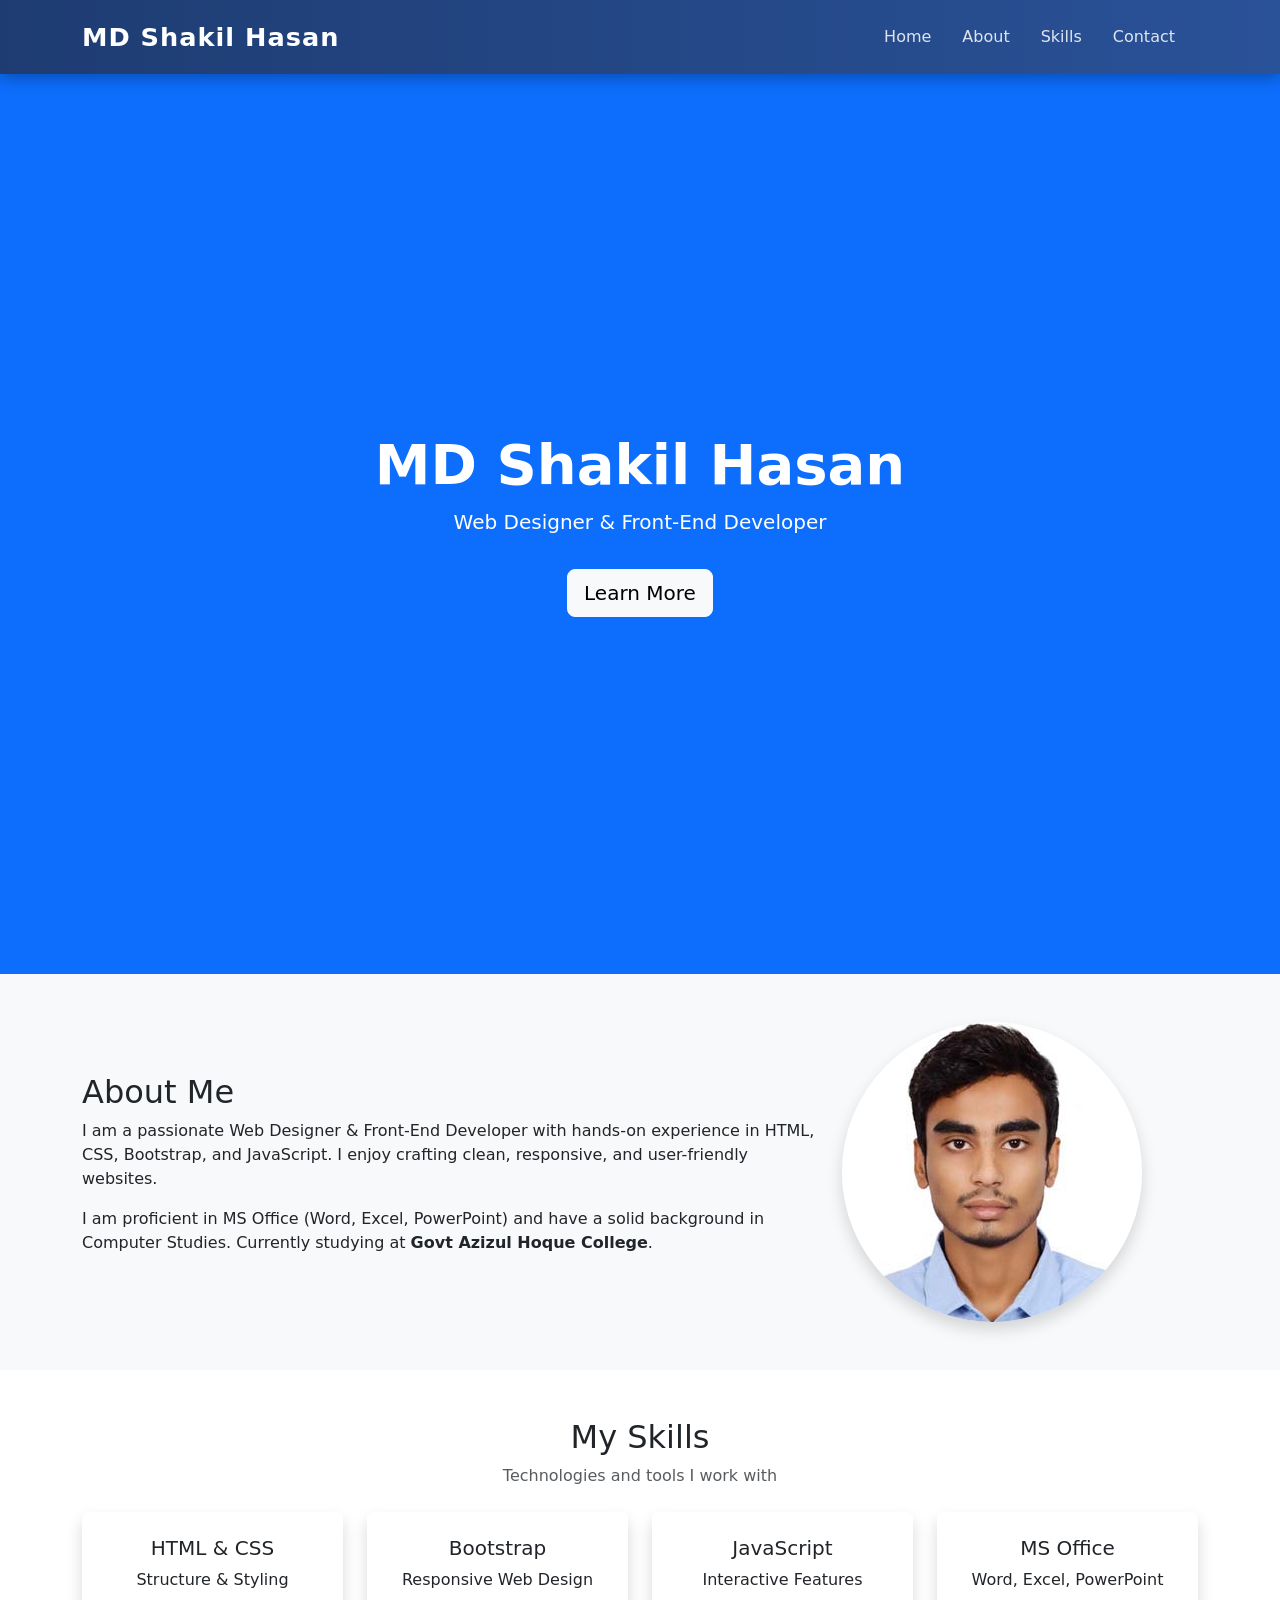
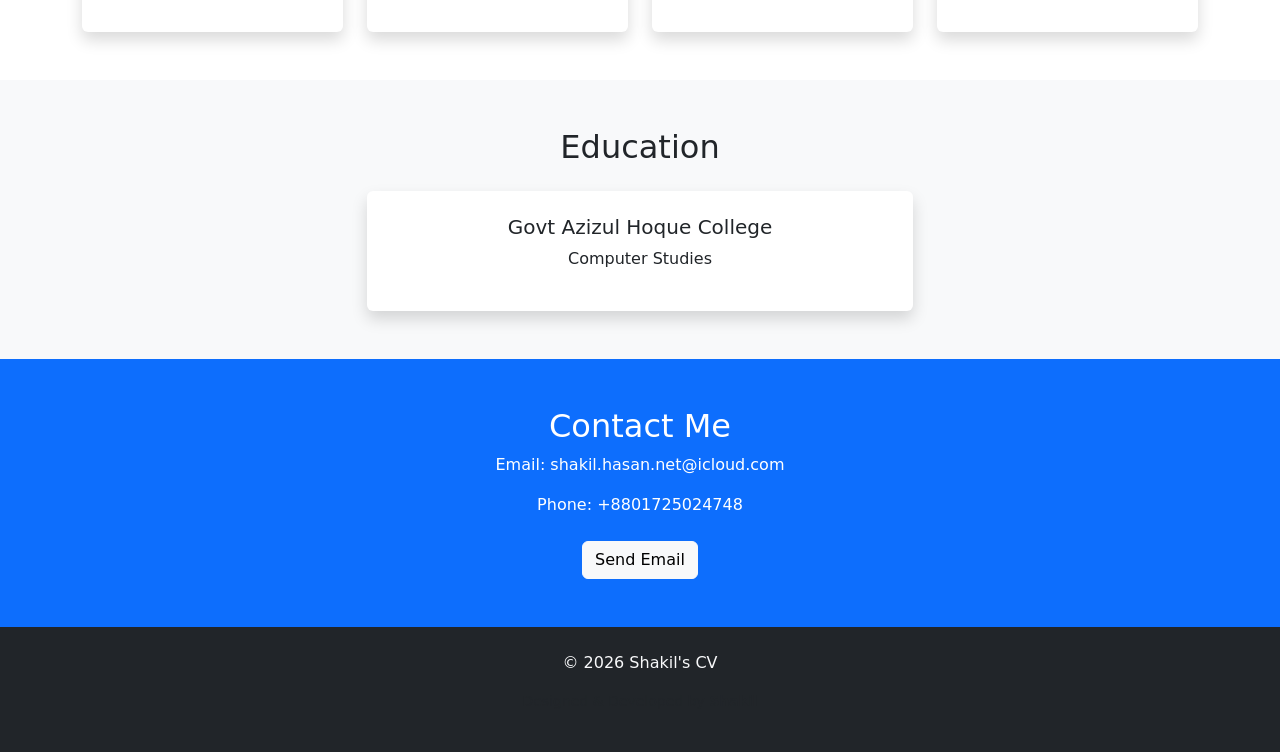
==== index.html @ 47f97eb0 "all file upload" ====
<!DOCTYPE html>
<html lang="en">
<head>
  <meta charset="UTF-8">
  <meta name="viewport" content="width=device-width, initial-scale=1.0">
  <title>MD Shakil Hasan | CV</title>

  <!-- Bootstrap CSS -->
  <link href="https://cdn.jsdelivr.net/npm/bootstrap@5.0.2/dist/css/bootstrap.min.css" rel="stylesheet">

  <!-- Animate.css -->
  <link rel="stylesheet" href="https://cdnjs.cloudflare.com/ajax/libs/animate.css/4.1.1/animate.min.css"/>

  <link rel="stylesheet" href="./style.css">
</head>
<body>

<!-- Navbar -->
<nav class="navbar navbar-expand-lg navbar-custom sticky-top">
  <div class="container">
    <a class="navbar-brand fw-bold" href="index.html">MD Shakil Hasan</a>
    <button class="navbar-toggler" type="button" data-bs-toggle="collapse" data-bs-target="#nav">
      <span class="navbar-toggler-icon"></span>
    </button>
    <div class="collapse navbar-collapse" id="nav">
      <ul class="navbar-nav ms-auto">
        <li class="nav-item"><a class="nav-link" href="index.html">Home</a></li>
        <li class="nav-item"><a class="nav-link" href="about.html">About</a></li>
        <li class="nav-item"><a class="nav-link" href="skills.html">Skills</a></li>
        <li class="nav-item"><a class="nav-link" href="contact.html">Contact</a></li>
      </ul>
    </div>
  </div>
</nav>


<!-- Hero Section -->
<section id="hero" class="vh-100 d-flex flex-column justify-content-center align-items-center text-center text-white bg-primary wow animate__animated animate__fadeIn">
  <h1 class="display-4 fw-bold animate__animated animate__fadeInDown">MD Shakil Hasan</h1>
  <p class="lead animate__animated animate__fadeInUp">Web Designer & Front-End Developer</p>
  <a href="#about" class="btn btn-light btn-lg mt-3 animate__animated animate__fadeInUp">Learn More</a>
</section>

<!-- About Section -->
<section id="about" class="py-5 bg-light">
  <div class="container">
    <div class="row align-items-center">
      <div class="col-lg-8 wow animate__animated animate__fadeInLeft">
        <h2>About Me</h2>
        <p>
          I am a passionate Web Designer & Front-End Developer with hands-on experience in HTML, CSS, Bootstrap, and JavaScript. I enjoy crafting clean, responsive, and user-friendly websites.
        </p>
        <p>
          I am proficient in MS Office (Word, Excel, PowerPoint) and have a solid background in Computer Studies. Currently studying at <strong>Govt Azizul Hoque College</strong>.
        </p>
      </div>
      <div class="col-lg-4 wow animate__animated animate__fadeInRight">
        <img src="./img/SHAKIL PHOTO.jpg" class="img-fluid rounded-circle shadow" alt="Profile Image">
      </div>
    </div>
  </div>
</section>

<!-- Skills Section -->
<section id="skills" class="py-5">
  <div class="container text-center mb-4 wow animate__animated animate__fadeInUp">
    <h2>My Skills</h2>
    <p class="text-muted">Technologies and tools I work with</p>
  </div>
  <div class="container">
    <div class="row g-4 justify-content-center">
      <div class="col-md-3 wow animate__animated animate__fadeInUp">
        <div class="card h-100 shadow border-0 p-4 text-center">
          <h5>HTML & CSS</h5>
          <p>Structure & Styling</p>
        </div>
      </div>
      <div class="col-md-3 wow animate__animated animate__fadeInUp" data-wow-delay=".2s">
        <div class="card h-100 shadow border-0 p-4 text-center">
          <h5>Bootstrap</h5>
          <p>Responsive Web Design</p>
        </div>
      </div>
      <div class="col-md-3 wow animate__animated animate__fadeInUp" data-wow-delay=".4s">
        <div class="card h-100 shadow border-0 p-4 text-center">
          <h5>JavaScript</h5>
          <p>Interactive Features</p>
        </div>
      </div>
      <div class="col-md-3 wow animate__animated animate__fadeInUp" data-wow-delay=".6s">
        <div class="card h-100 shadow border-0 p-4 text-center">
          <h5>MS Office</h5>
          <p>Word, Excel, PowerPoint</p>
        </div>
      </div>
    </div>
  </div>
</section>

<!-- Education Section -->
<section id="education" class="py-5 bg-light">
  <div class="container text-center mb-4 wow animate__animated animate__fadeInUp">
    <h2>Education</h2>
  </div>
  <div class="container">
    <div class="row justify-content-center">
      <div class="col-md-6 wow animate__animated animate__fadeInUp">
        <div class="card h-100 shadow border-0 p-4 text-center">
          <h5>Govt Azizul Hoque College</h5>
          <p>Computer Studies</p>
        </div>
      </div>
    </div>
  </div>
</section>

<!-- Contact Section -->
<section id="contact" class="py-5 bg-primary text-white">
  <div class="container text-center wow animate__animated animate__fadeInUp">
    <h2>Contact Me</h2>
    <p>Email: shakil.hasan.net@icloud.com</p>
    <p>Phone: +8801725024748</p>
    <a href="mailto:shakil@email.com" class="btn btn-light mt-2">Send Email</a>
  </div>
</section>

<!-- Footer -->
<footer class="bg-dark text-light py-4 text-center wow animate__animated animate__fadeInUp">
  <p>&copy; 2026 Shakil's CV</p>
  <p class="small text-muted">Designed & Developed by <strong>Shakil</strong></p>
</footer>

<!-- Scripts -->

<script src="./shakil.js"></script>
<script src="https://cdn.jsdelivr.net/npm/bootstrap@5.0.2/dist/js/bootstrap.bundle.min.js"></script>
<script src="https://cdnjs.cloudflare.com/ajax/libs/wow/1.1.2/wow.min.js"></script>
<script>
  new WOW({ live:false }).init();
</script>

</body>
</html>
---- style.css ----
*{
  margin: 0px;
  padding: 0px;
  box-sizing: border-box;
}

/* =============================
   Navbar Premium Styles
============================= */

/* Navbar Background Gradient */
.navbar-custom {
  background: linear-gradient(90deg, #1e3c72, #2a5298);
  box-shadow: 0 4px 15px rgba(0,0,0,0.3);
  transition: all 0.3s ease;
  padding: 0.8rem 1rem;
}

/* Brand */
.navbar-custom .navbar-brand {
  font-size: 1.6rem;
  letter-spacing: 1px;
  color: #fff !important;
  transition: color 0.3s;
}
.navbar-custom .navbar-brand:hover {
  color: #ffd700 !important; /* gold hover */
}

/* Nav Links */
.navbar-custom .nav-link {
  color: rgba(255,255,255,0.85) !important;
  font-weight: 500;
  margin-right: 15px;
  position: relative;
  transition: all 0.3s;
}

/* Hover underline effect */
.navbar-custom .nav-link::after {
  content: '';
  display: block;
  width: 0;
  height: 2px;
  background: #ffd700; /* gold line */
  transition: width 0.3s;
  position: absolute;
  bottom: -5px;
  left: 0;
}
.navbar-custom .nav-link:hover::after,
.navbar-custom .nav-link.active::after {
  width: 100%;
}

/* Toggler */
.navbar-custom .navbar-toggler {
  border: 2px solid #fff;
  border-radius: 8px;
}
.navbar-custom .navbar-toggler-icon {
  background-image: url("data:image/svg+xml;charset=utf8,%3Csvg viewBox='0 0 30 30' xmlns='http://www.w3.org/2000/svg'%3E%3Cpath stroke='rgba%28255, 255, 255, 1%29' stroke-width='2' stroke-linecap='round' stroke-miterlimit='10' d='M4 7h22M4 15h22M4 23h22'/ %3E%3C/svg%3E");
}

/* Optional: Change Navbar on Scroll */
.navbar-custom.scrolled {
  background: linear-gradient(90deg, #0f2c54, #1a3a7d);
  box-shadow: 0 6px 20px rgba(0,0,0,0.5);
  transition: all 0.4s ease;
}
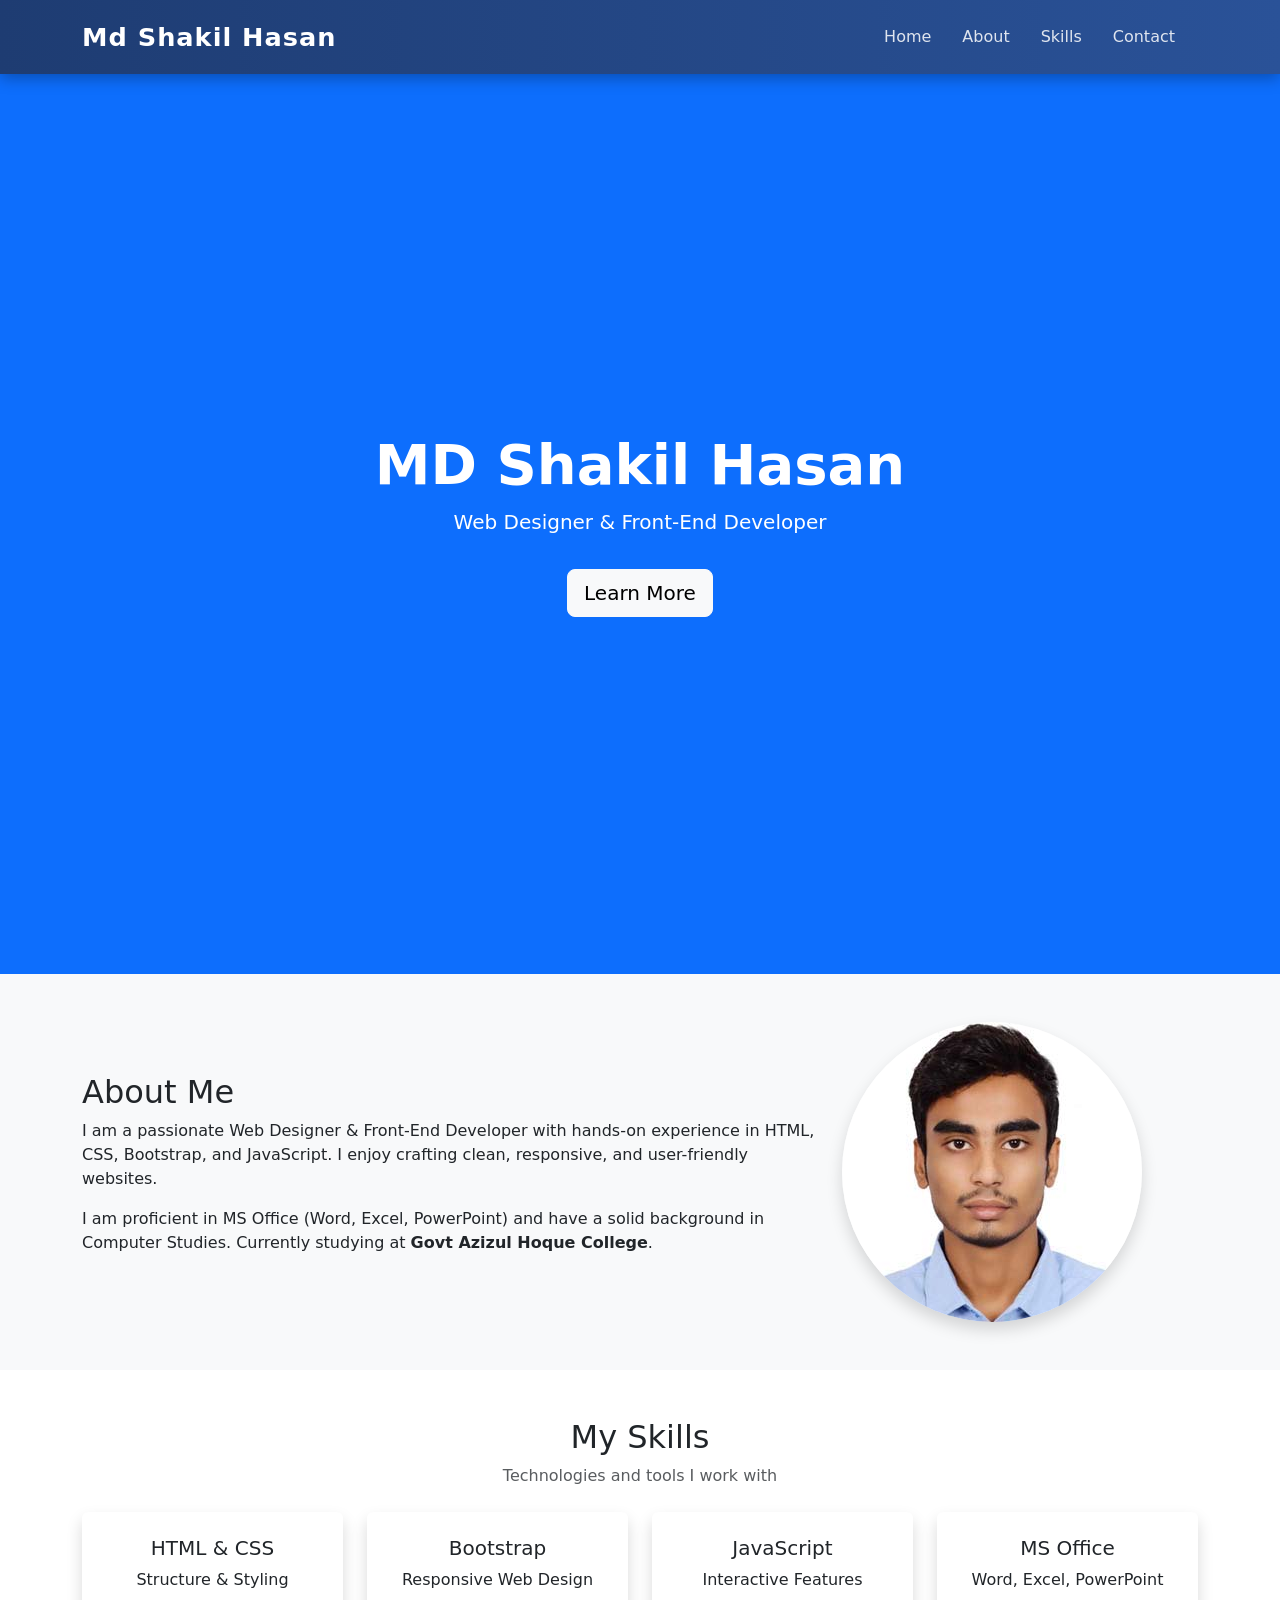
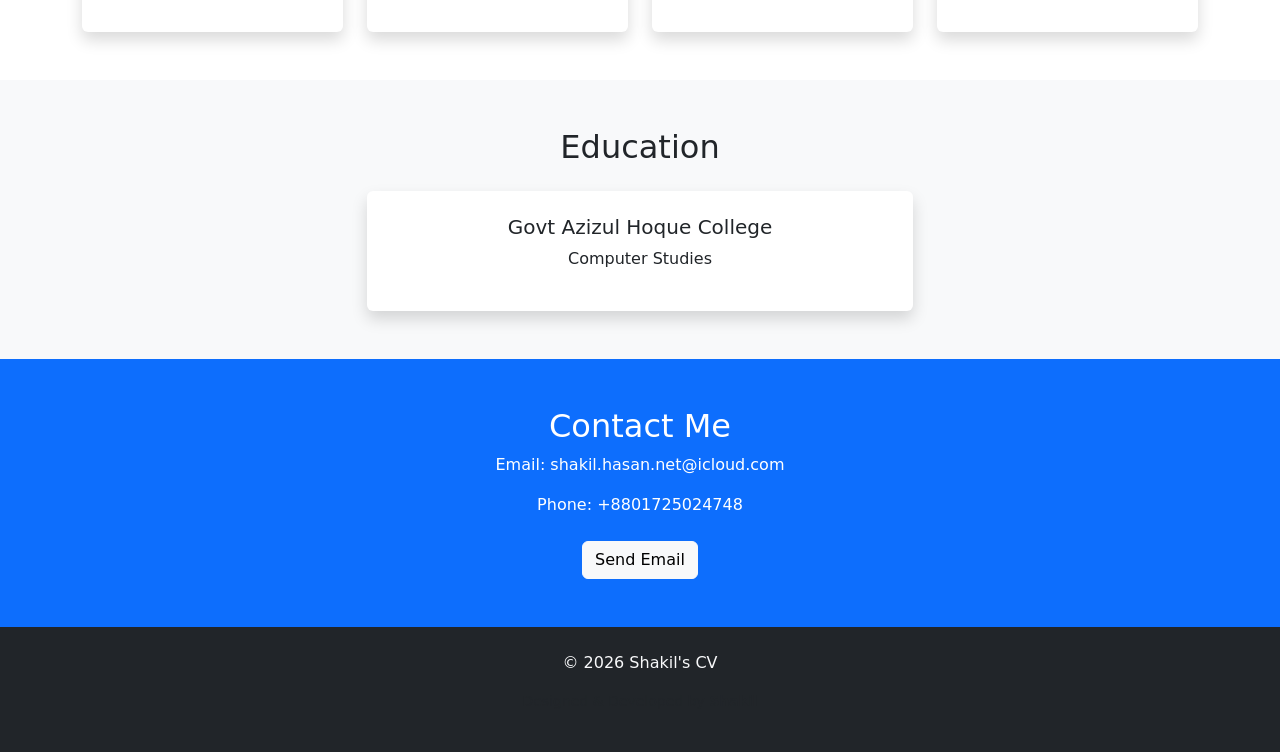
==== commit ade062ab: "uodate file" ====
--- a/index.html
+++ b/index.html
@@ -16,9 +16,9 @@
 <body>
 
 <!-- Navbar -->
-<nav class="navbar navbar-expand-lg navbar-custom sticky-top">
+<nav class="navbar navbar-expand-sm navbar-custom sticky-top">
   <div class="container">
-    <a class="navbar-brand fw-bold" href="index.html">MD Shakil Hasan</a>
+    <a class="navbar-brand fw-bold" href="index.html">Md Shakil Hasan</a>
     <button class="navbar-toggler" type="button" data-bs-toggle="collapse" data-bs-target="#nav">
       <span class="navbar-toggler-icon"></span>
     </button>
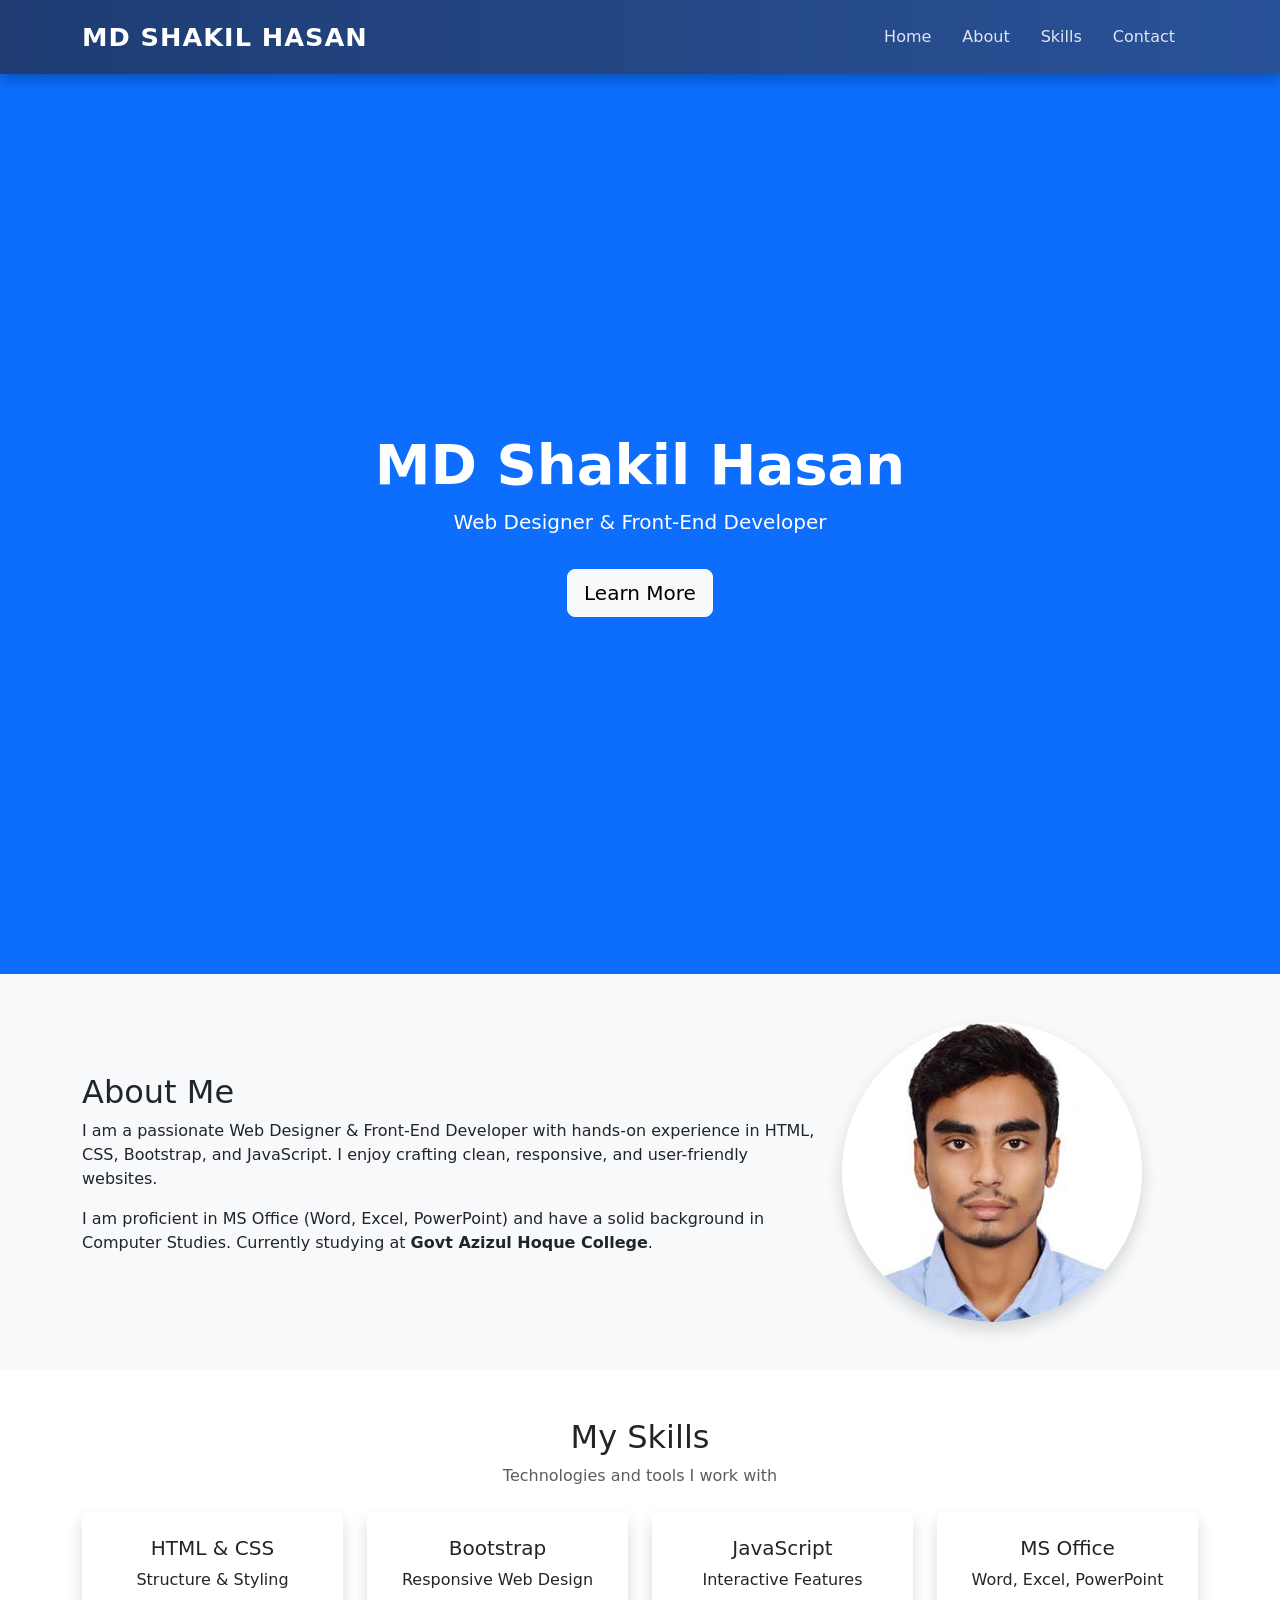
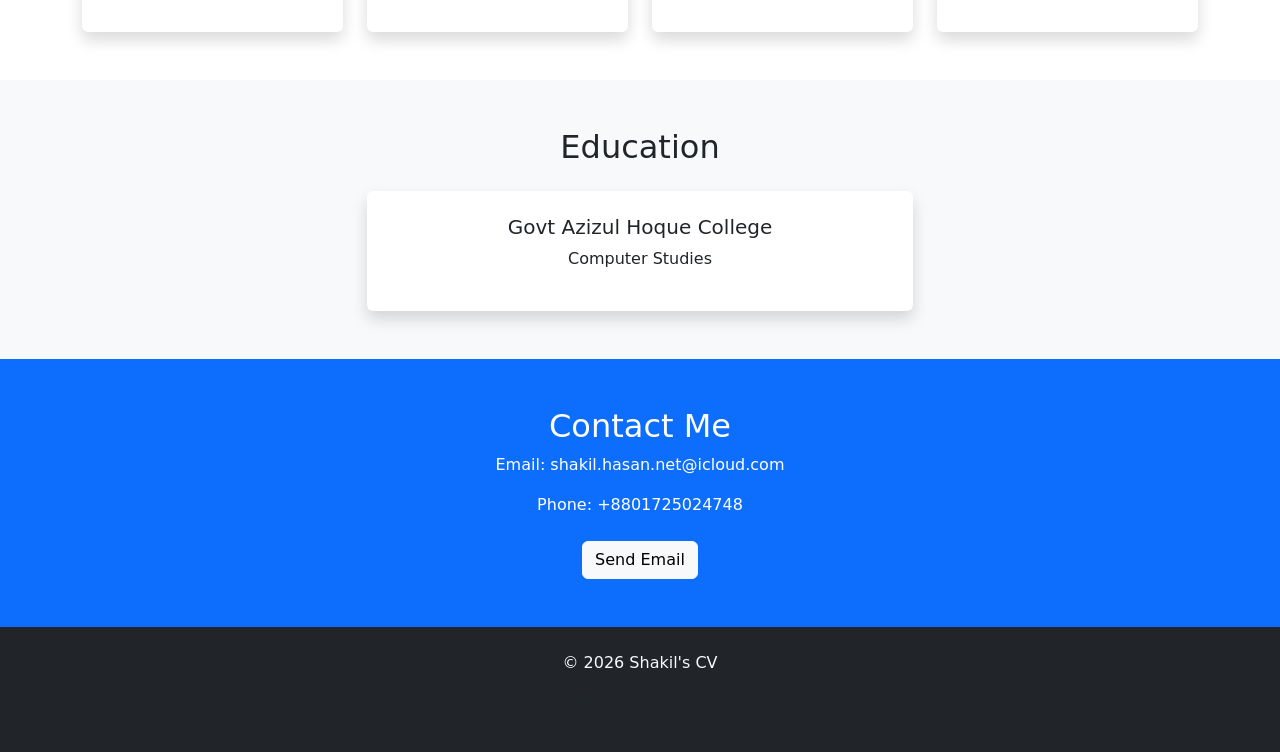
==== commit 1b86fc27: "update data" ====
--- a/index.html
+++ b/index.html
@@ -18,7 +18,7 @@
 <!-- Navbar -->
 <nav class="navbar navbar-expand-sm navbar-custom sticky-top">
   <div class="container">
-    <a class="navbar-brand fw-bold" href="index.html">Md Shakil Hasan</a>
+    <a class="navbar-brand fw-bold" href="index.html">MD SHAKIL HASAN</a>
     <button class="navbar-toggler" type="button" data-bs-toggle="collapse" data-bs-target="#nav">
       <span class="navbar-toggler-icon"></span>
     </button>
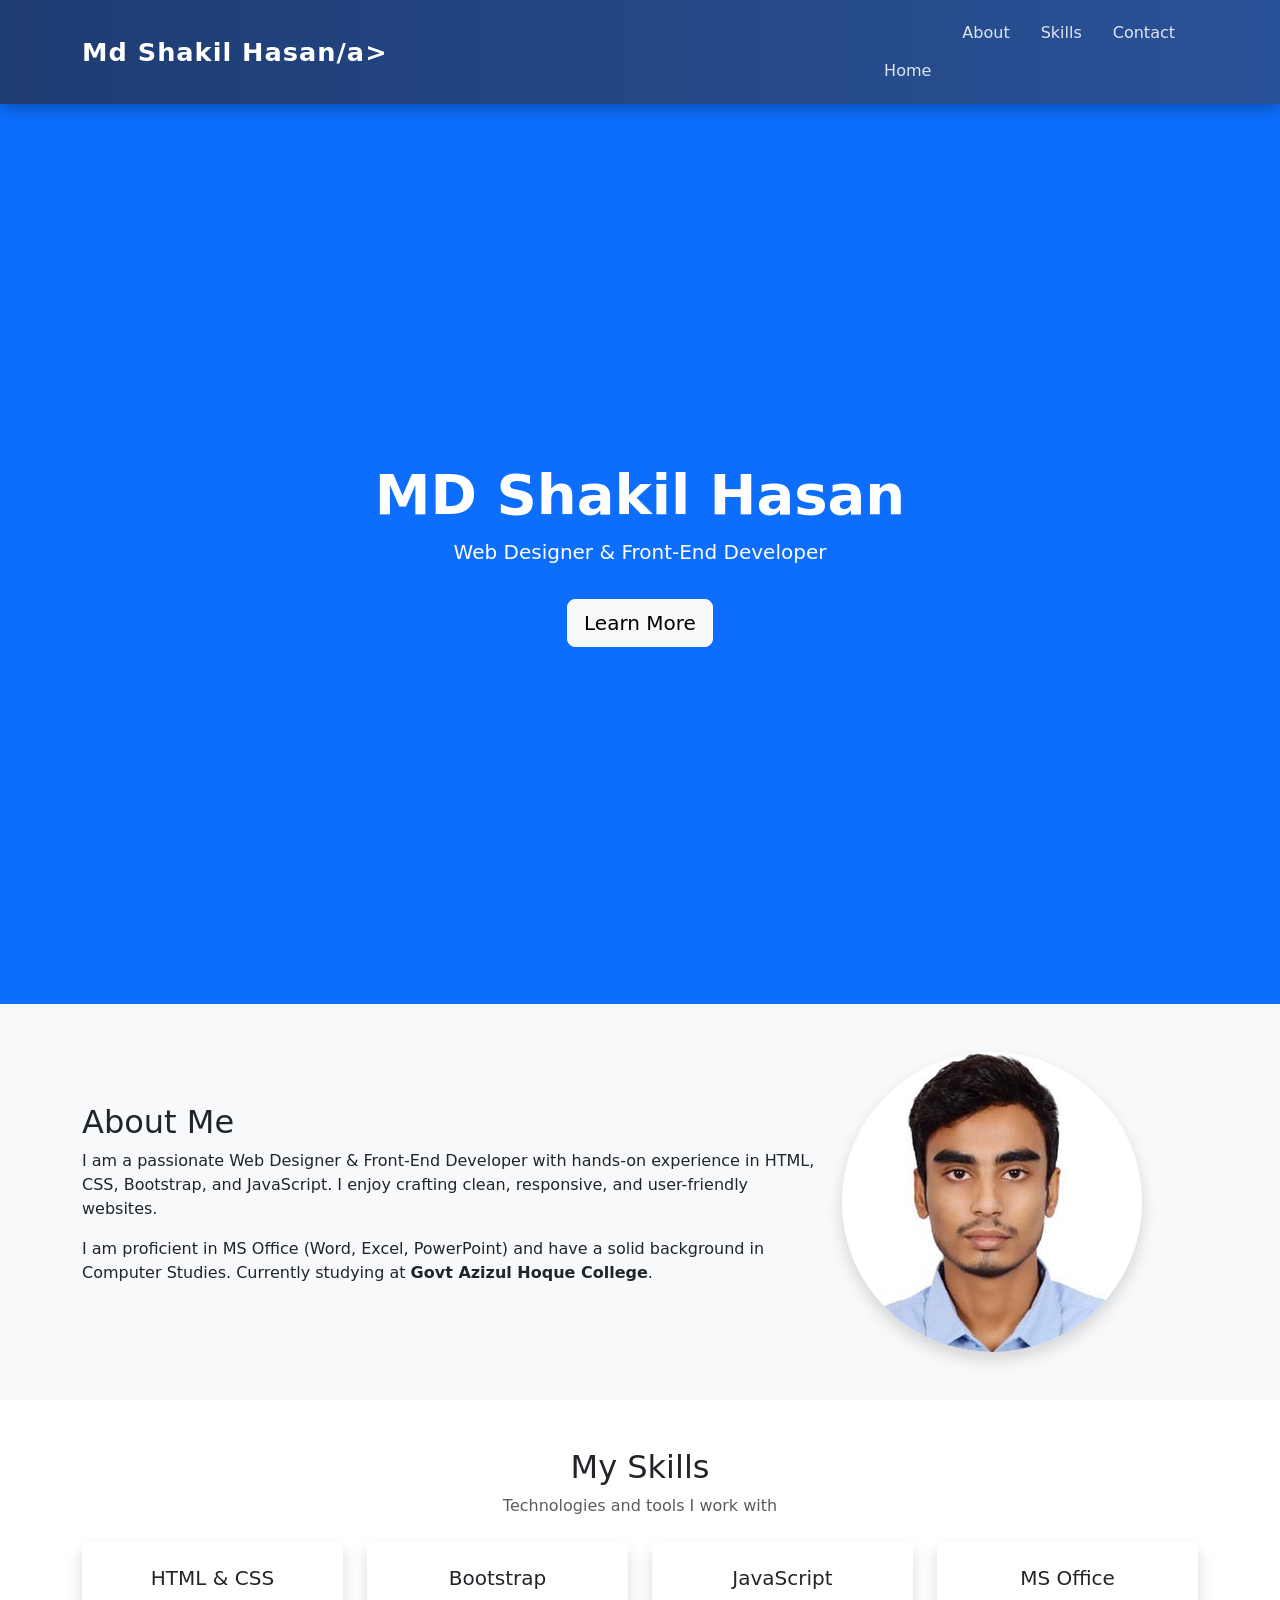
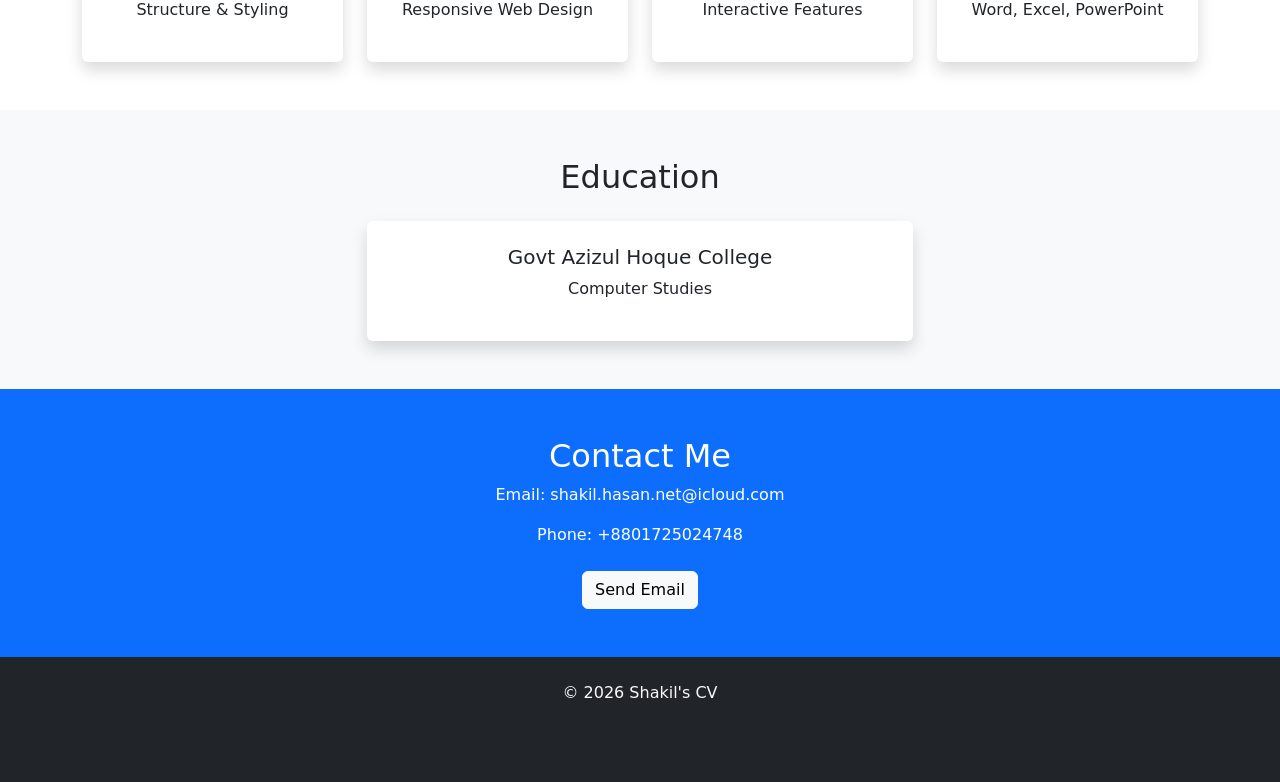
==== commit 1ca44caf: "update data" ====
--- a/index.html
+++ b/index.html
@@ -18,7 +18,7 @@
 <!-- Navbar -->
 <nav class="navbar navbar-expand-sm navbar-custom sticky-top">
   <div class="container">
-    <a class="navbar-brand fw-bold" href="index.html">MD SHAKIL HASAN</a>
+    <a class="navbar-brand fw-bold" href="index.html">Md Shakil Hasan/a>
     <button class="navbar-toggler" type="button" data-bs-toggle="collapse" data-bs-target="#nav">
       <span class="navbar-toggler-icon"></span>
     </button>
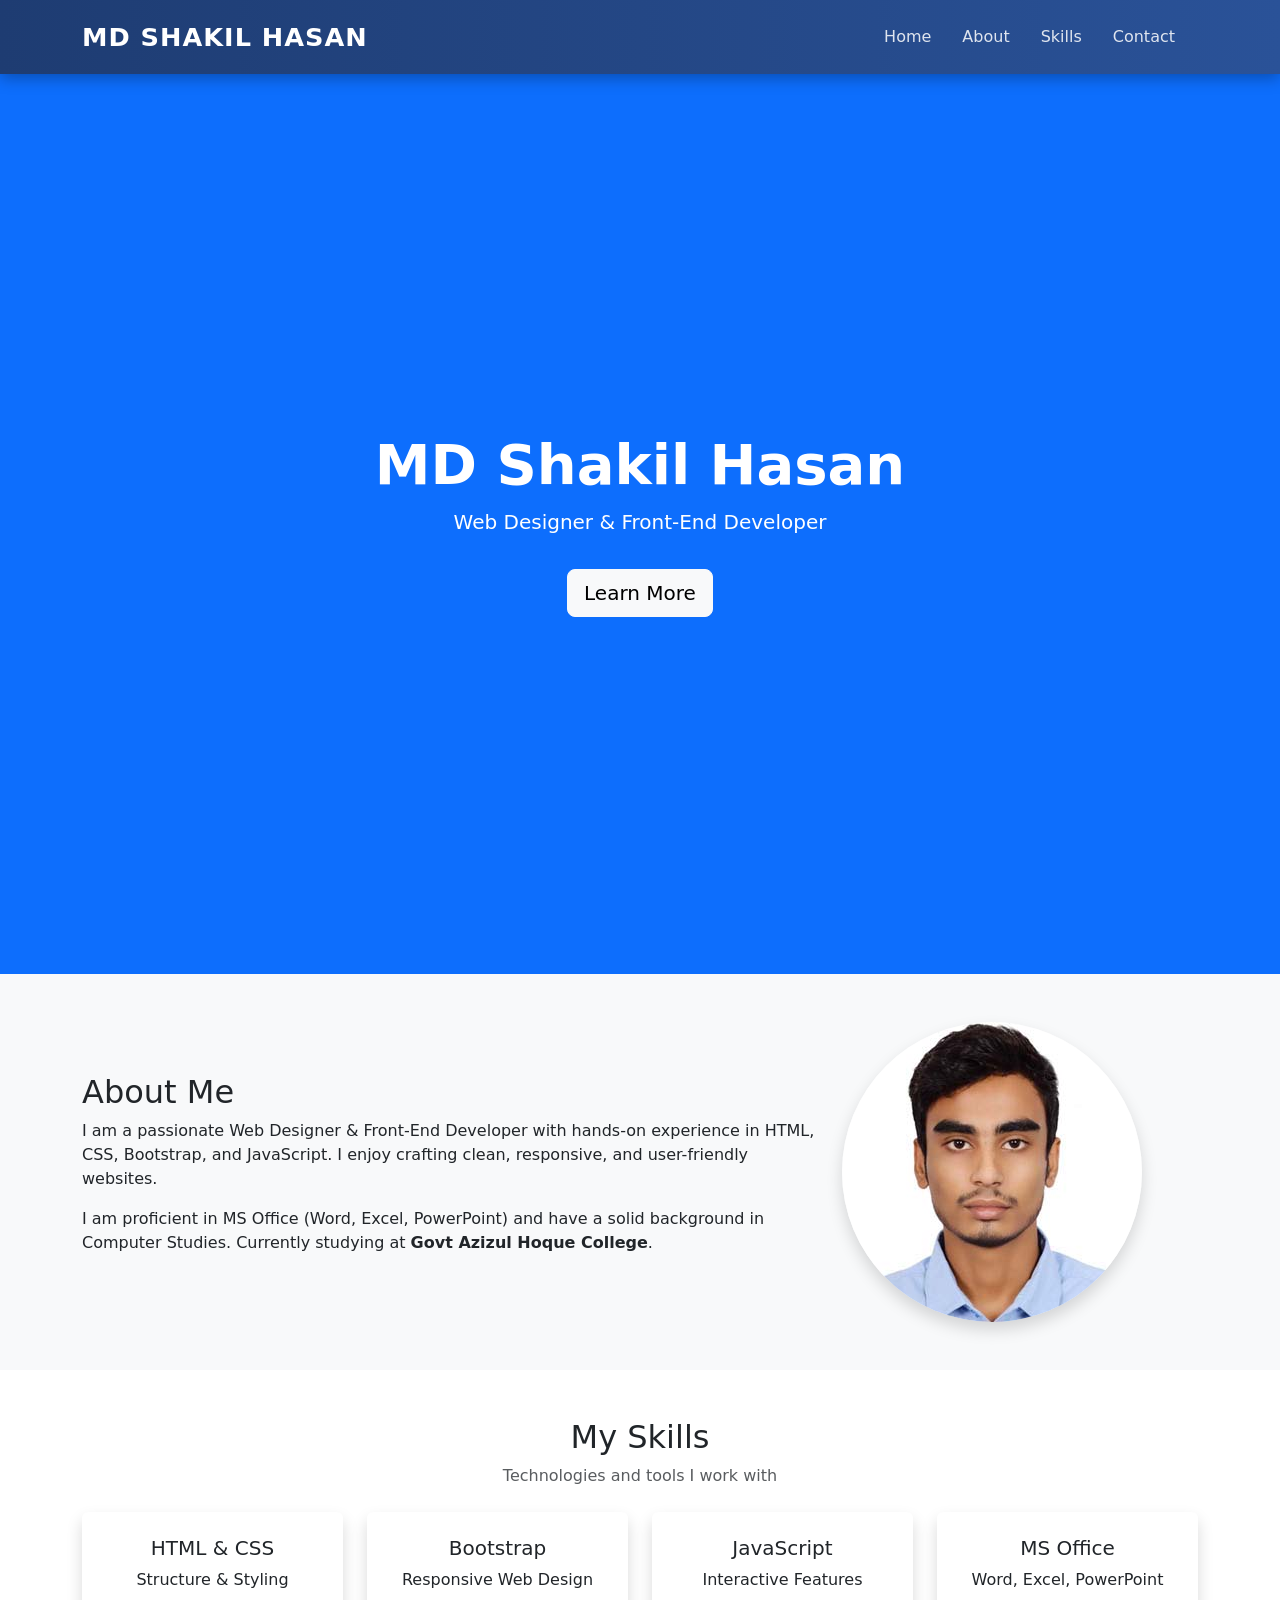
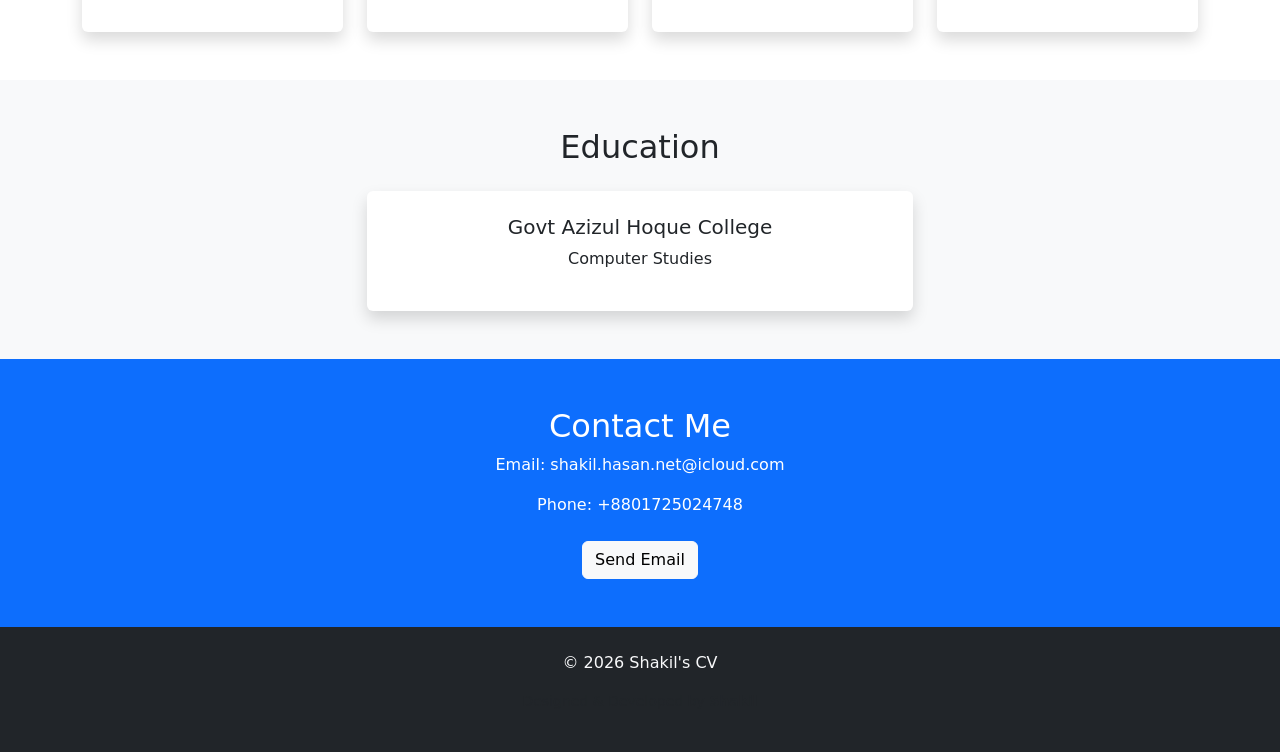
==== commit 7d1e65f1: "update data" ====
--- a/index.html
+++ b/index.html
@@ -18,7 +18,7 @@
 <!-- Navbar -->
 <nav class="navbar navbar-expand-sm navbar-custom sticky-top">
   <div class="container">
-    <a class="navbar-brand fw-bold" href="index.html">Md Shakil Hasan/a>
+    <a class="navbar-brand fw-bold" href="index.html">MD SHAKIL HASAN</a>
     <button class="navbar-toggler" type="button" data-bs-toggle="collapse" data-bs-target="#nav">
       <span class="navbar-toggler-icon"></span>
     </button>
